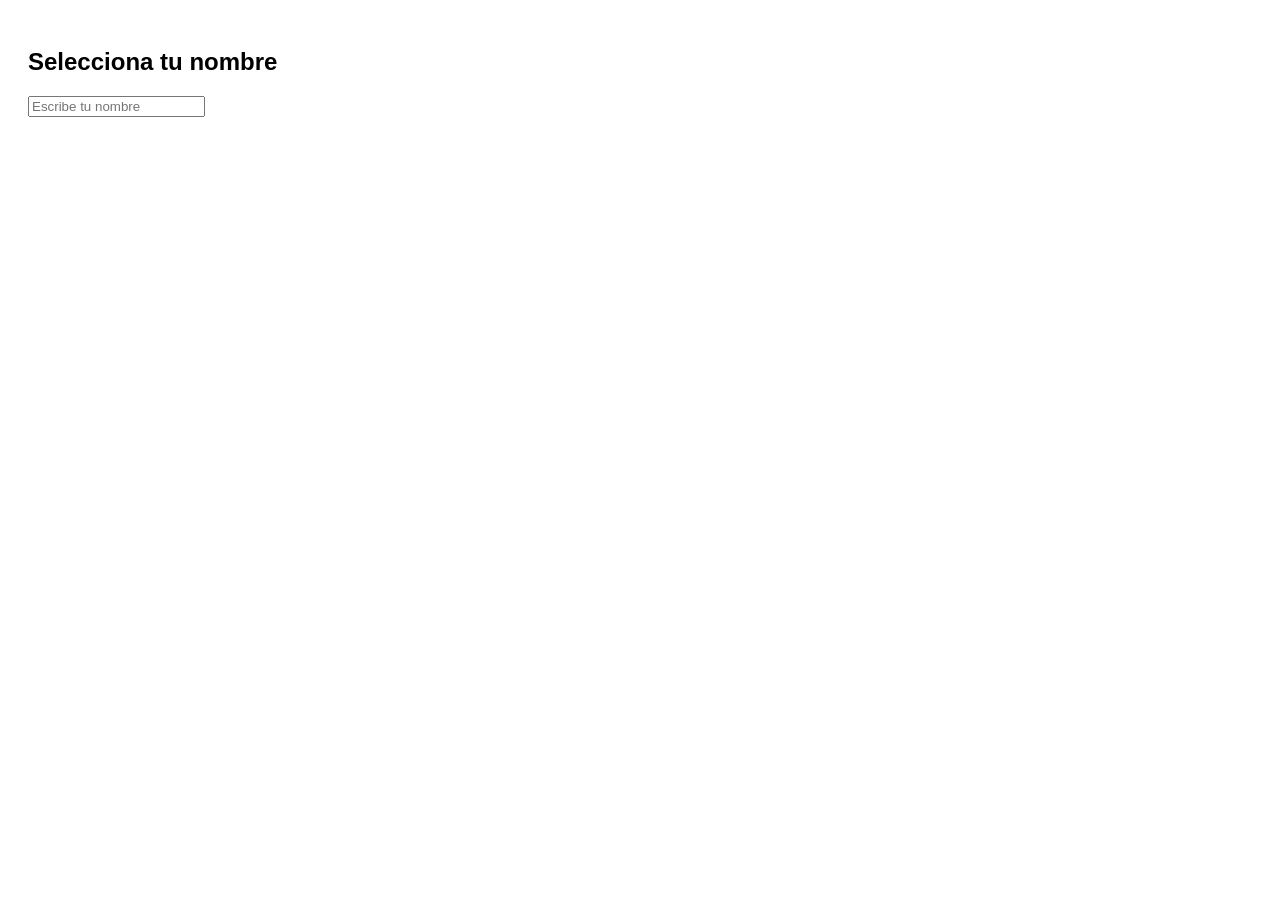
==== dashboard.html @ 646c34f2 "Add files via upload" ====
<!DOCTYPE html>
<html lang="es">
<head>
<meta charset="UTF-8">
<title>Dashboard Socio</title>
<style>
body { font-family: sans-serif; padding: 20px; }
#userInfo { margin-bottom: 20px; }
input { padding: 5px; margin-right: 5px; }
button { padding: 5px 10px; margin-right: 5px; }
</style>
</head>
<body>
<div id="userInfo">
  <p>Nombre: <span id="name"></span></p>
  <input id="phone" placeholder="Tu WhatsApp" />
  <button id="updateBtn">Actualizar</button>
  <button id="reloginBtn">Cambiar usuario / Reingresar</button>
</div>

<script>
const users = [
  { id: 1, name: "Jesus Diaz", user: "jesusd", token: "Xy7F8aP9kL2", phone: "" },
  { id: 2, name: "Maria Lopez", user: "marial", token: "G5kP9uL0vB", phone: "" }
];

let cookieUser = getCookie("user");
let currentUser = users.find(u => u.user === cookieUser);

if(!currentUser){
  alert("Usuario no encontrado, vuelve a login");
  window.location.href = "index.html";
}

document.getElementById("name").textContent = currentUser.name;

if(!currentUser.phone){
  const registerNow = confirm("No tienes tu número registrado. ¿Deseas registrarlo ahora?");
  if(!registerNow) alert("Puedes registrarlo más tarde desde el campo de teléfono.");
}

// Actualizar número con ID
document.getElementById("updateBtn").onclick = async () => {
  const phoneValue = document.getElementById("phone").value.trim();
  if(!phoneValue) return alert("Ingresa un número");

  const idConfirm = prompt("Ingresa tu ID para actualizar número:");
  if(idConfirm === currentUser.id.toString()){
    try {
      const res = await fetch("https://script.google.com/macros/s/AKfycbyCzb0Lgl-itCW7Rgy40jGekHmFnHZkaagji-p9V4IAKKMtPkt6tg4UJk2Qk_YGFMTIUA/exec", {
        method: "POST",
        body: JSON.stringify({user: currentUser.user, token: currentUser.token, phone: phoneValue})
      });
      const data = await res.json();
      if(data.success){
        alert("Número actualizado correctamente");
        currentUser.phone = phoneValue;
      } else {
        alert("Error: " + data.message);
      }
    } catch(e) {
      alert("Error al conectar con el servidor");
    }
  } else {
    alert("ID incorrecto, no se pudo actualizar");
  }
};

// Reingresar
document.getElementById("reloginBtn").onclick = () => {
  document.cookie = "user=; path=/; max-age=0";
  window.location.href = "index.html";
};

function getCookie(name){
  const c = document.cookie.split(";").find(row=>row.trim().startsWith(name+"="));
  return c ? c.split("=")[1] : "";
}
</script>
</body>
</html>
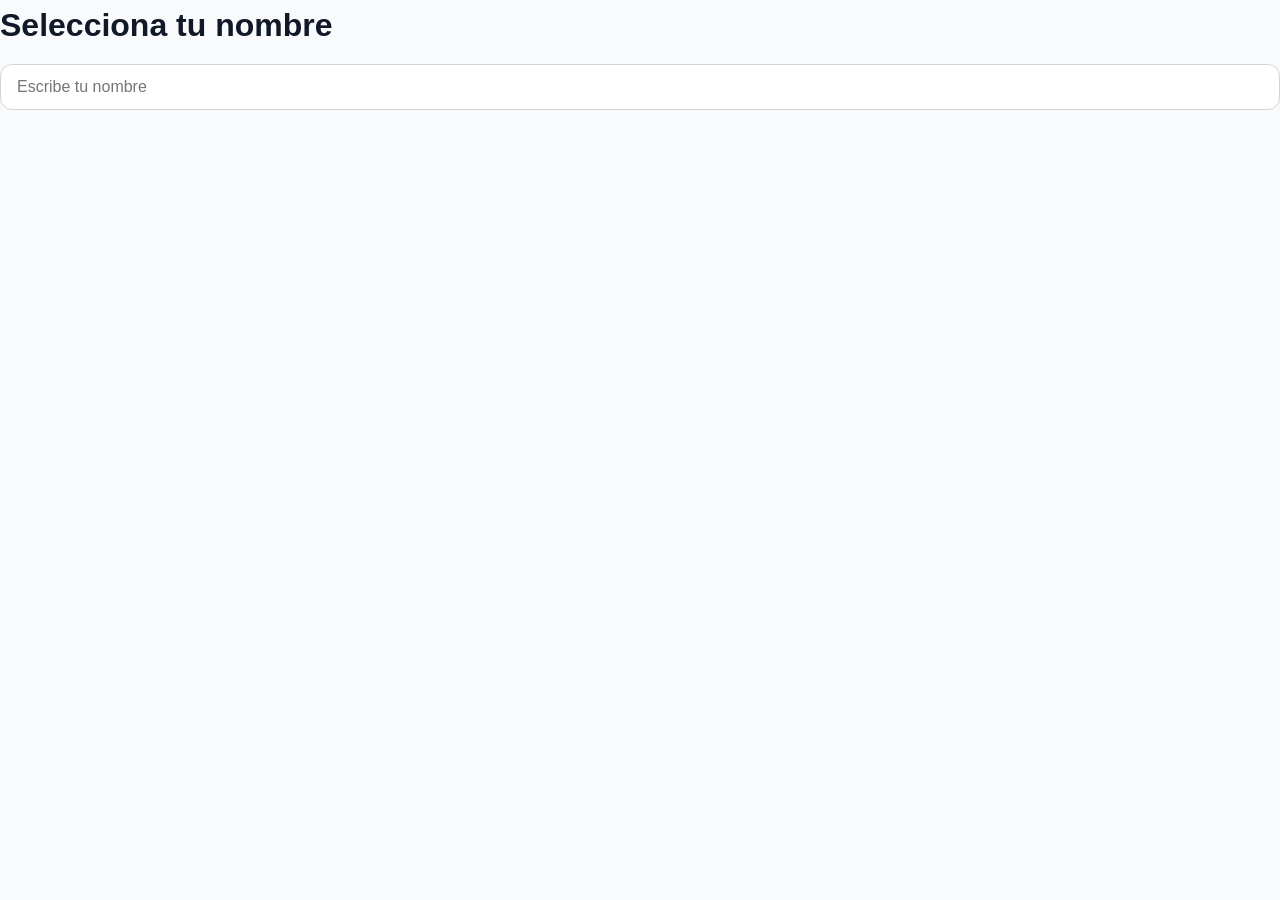
==== commit 0dcb449b: "Add files via upload" ====
--- a/dashboard.html
+++ b/dashboard.html
@@ -3,12 +3,7 @@
 <head>
 <meta charset="UTF-8">
 <title>Dashboard Socio</title>
-<style>
-body { font-family: sans-serif; padding: 20px; }
-#userInfo { margin-bottom: 20px; }
-input { padding: 5px; margin-right: 5px; }
-button { padding: 5px 10px; margin-right: 5px; }
-</style>
+<link rel="stylesheet" href="css/style.css">
 </head>
 <body>
 <div id="userInfo">
--- a/css/style.css
+++ b/css/style.css
@@ -0,0 +1,125 @@
+/* ===== Fuentes y colores globales ===== */
+:root {
+  --primary-color: #4f46e5;       /* azul vibrante */
+  --secondary-color: #f59e0b;     /* amarillo/naranja para acentos */
+  --bg-color: #f9fafb;            /* fondo general */
+  --text-color: #111827;          /* texto principal */
+  --text-muted: #6b7280;          /* texto secundario */
+  --card-bg: #ffffff;             /* fondo de tarjetas */
+  --border-radius: 12px;          /* bordes redondeados */
+  --shadow: 0 4px 15px rgba(0,0,0,0.1);
+  --transition: 0.3s ease;
+}
+
+* {
+  box-sizing: border-box;
+  margin: 0;
+  padding: 0;
+}
+
+body {
+  font-family: 'Inter', sans-serif;
+  background-color: var(--bg-color);
+  color: var(--text-color);
+  line-height: 1.6;
+}
+
+/* ===== Encabezados ===== */
+h1, h2, h3, h4, h5, h6 {
+  color: var(--text-color);
+  font-weight: 700;
+}
+
+h1 { font-size: 2.5rem; margin-bottom: 1rem; }
+h2 { font-size: 2rem; margin-bottom: 0.8rem; }
+h3 { font-size: 1.5rem; margin-bottom: 0.6rem; }
+
+/* ===== Enlaces ===== */
+a {
+  color: var(--primary-color);
+  text-decoration: none;
+  transition: color var(--transition);
+}
+
+a:hover {
+  color: var(--secondary-color);
+}
+
+/* ===== Botones modernos ===== */
+button, .btn {
+  background-color: var(--primary-color);
+  color: #fff;
+  border: none;
+  padding: 0.7rem 1.5rem;
+  font-size: 1rem;
+  border-radius: var(--border-radius);
+  cursor: pointer;
+  transition: all var(--transition);
+  box-shadow: var(--shadow);
+}
+
+button:hover, .btn:hover {
+  background-color: var(--secondary-color);
+  transform: translateY(-2px);
+  box-shadow: 0 6px 20px rgba(0,0,0,0.15);
+}
+
+/* ===== Contenedores y secciones ===== */
+.container {
+  max-width: 1200px;
+  margin: 0 auto;
+  padding: 2rem;
+}
+
+section {
+  padding: 4rem 0;
+}
+
+/* ===== Tarjetas modernas ===== */
+.card {
+  background-color: var(--card-bg);
+  border-radius: var(--border-radius);
+  box-shadow: var(--shadow);
+  padding: 2rem;
+  transition: transform var(--transition), box-shadow var(--transition);
+}
+
+.card:hover {
+  transform: translateY(-5px);
+  box-shadow: 0 10px 25px rgba(0,0,0,0.15);
+}
+
+/* ===== Imágenes ===== */
+img {
+  max-width: 100%;
+  border-radius: var(--border-radius);
+}
+
+/* ===== Formularios ===== */
+input, textarea {
+  width: 100%;
+  padding: 0.8rem 1rem;
+  margin-bottom: 1rem;
+  border: 1px solid #d1d5db;
+  border-radius: var(--border-radius);
+  font-size: 1rem;
+  transition: border-color var(--transition), box-shadow var(--transition);
+}
+
+input:focus, textarea:focus {
+  border-color: var(--primary-color);
+  box-shadow: 0 0 0 3px rgba(79, 70, 229, 0.2);
+  outline: none;
+}
+
+/* ===== Footer ===== */
+footer {
+  background-color: #111827;
+  color: #f9fafb;
+  padding: 2rem 0;
+  text-align: center;
+}
+
+footer a {
+  color: var(--secondary-color);
+}
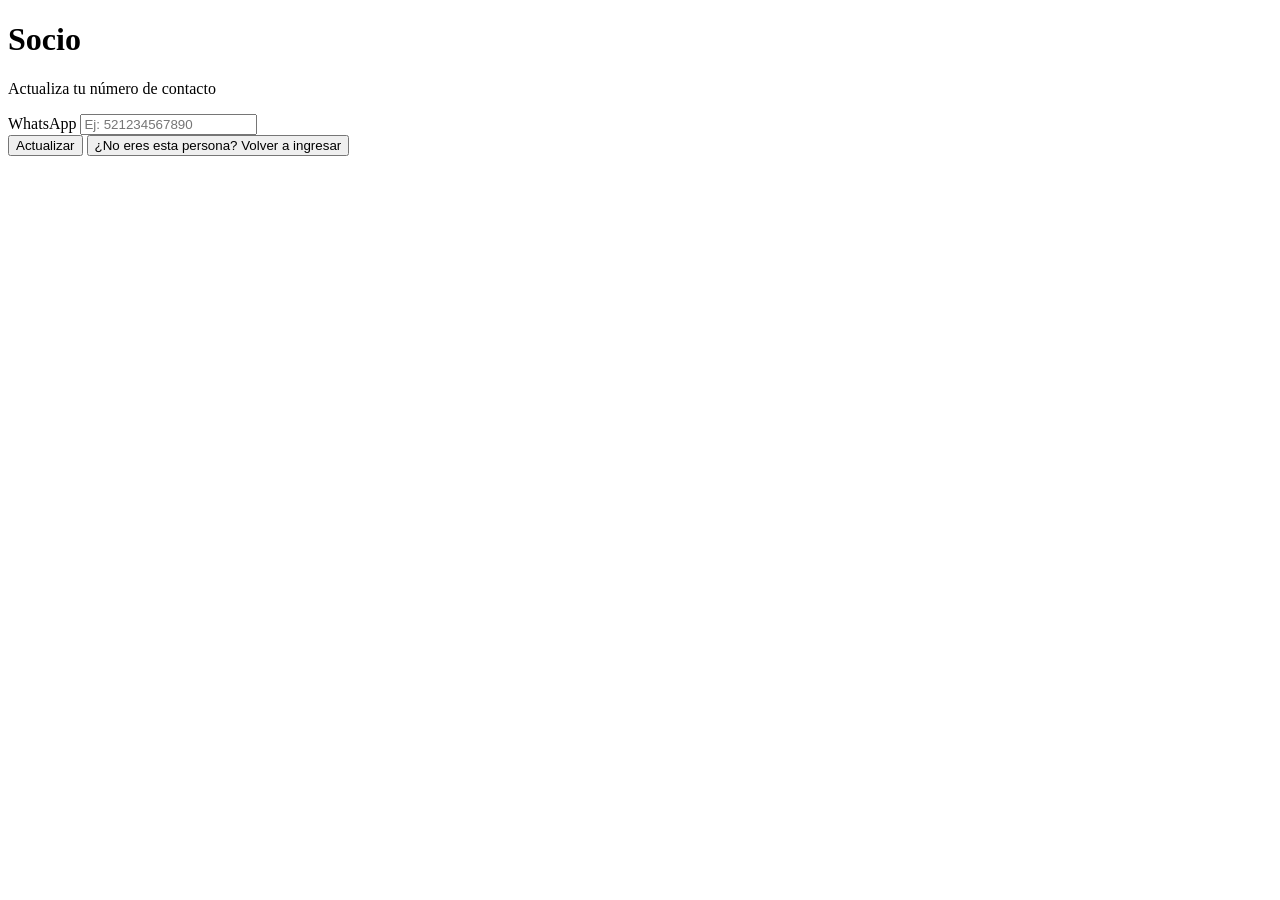
==== commit 3f918edd: "Add files via upload" ====
--- a/dashboard.html
+++ b/dashboard.html
@@ -1,76 +1,27 @@
 <!DOCTYPE html>
 <html lang="es">
 <head>
-<meta charset="UTF-8">
-<title>Dashboard Socio</title>
-<link rel="stylesheet" href="css/style.css">
+    <meta charset="UTF-8">
+    <meta name="viewport" content="width=device-width, initial-scale=1.0">
+    <title>Mi Perfil</title>
+    <link rel="stylesheet" href="style.css">
 </head>
 <body>
-<div id="userInfo">
-  <p>Nombre: <span id="name"></span></p>
-  <input id="phone" placeholder="Tu WhatsApp" />
-  <button id="updateBtn">Actualizar</button>
-  <button id="reloginBtn">Cambiar usuario / Reingresar</button>
-</div>
+    <div class="container">
+        <h1 id="userName">Hola, Socio</h1>
+        <p>Actualiza tu número de contacto</p>        <div class="form-group">
+            <label>WhatsApp</label>
+            <input type="tel" id="userWhatsApp" placeholder="Ej: 521234567890">
+        </div>
 
-<script>
-const users = [
-  { id: 1, name: "Jesus Diaz", user: "jesusd", token: "Xy7F8aP9kL2", phone: "" },
-  { id: 2, name: "Maria Lopez", user: "marial", token: "G5kP9uL0vB", phone: "" }
-];
-
-let cookieUser = getCookie("user");
-let currentUser = users.find(u => u.user === cookieUser);
-
-if(!currentUser){
-  alert("Usuario no encontrado, vuelve a login");
-  window.location.href = "index.html";
-}
-
-document.getElementById("name").textContent = currentUser.name;
-
-if(!currentUser.phone){
-  const registerNow = confirm("No tienes tu número registrado. ¿Deseas registrarlo ahora?");
-  if(!registerNow) alert("Puedes registrarlo más tarde desde el campo de teléfono.");
-}
-
-// Actualizar número con ID
-document.getElementById("updateBtn").onclick = async () => {
-  const phoneValue = document.getElementById("phone").value.trim();
-  if(!phoneValue) return alert("Ingresa un número");
-
-  const idConfirm = prompt("Ingresa tu ID para actualizar número:");
-  if(idConfirm === currentUser.id.toString()){
-    try {
-      const res = await fetch("https://script.google.com/macros/s/AKfycbyCzb0Lgl-itCW7Rgy40jGekHmFnHZkaagji-p9V4IAKKMtPkt6tg4UJk2Qk_YGFMTIUA/exec", {
-        method: "POST",
-        body: JSON.stringify({user: currentUser.user, token: currentUser.token, phone: phoneValue})
-      });
-      const data = await res.json();
-      if(data.success){
-        alert("Número actualizado correctamente");
-        currentUser.phone = phoneValue;
-      } else {
-        alert("Error: " + data.message);
-      }
-    } catch(e) {
-      alert("Error al conectar con el servidor");
-    }
-  } else {
-    alert("ID incorrecto, no se pudo actualizar");
-  }
-};
-
-// Reingresar
-document.getElementById("reloginBtn").onclick = () => {
-  document.cookie = "user=; path=/; max-age=0";
-  window.location.href = "index.html";
-};
-
-function getCookie(name){
-  const c = document.cookie.split(";").find(row=>row.trim().startsWith(name+"="));
-  return c ? c.split("=")[1] : "";
-}
-</script>
+        <button class="btn btn-primary" onclick="updateData()">Actualizar</button>
+        <button class="btn btn-ghost" onclick="logout()">¿No eres esta persona? Volver a ingresar</button>
+    </div>
+    <script src="app.js"></script>
+    <script>
+        // Cargar datos al iniciar
+        document.getElementById('userName').innerText = localStorage.getItem('name') || 'Socio';
+        document.getElementById('userWhatsApp').value = localStorage.getItem('whatsapp') || '';
+    </script>
 </body>
 </html>
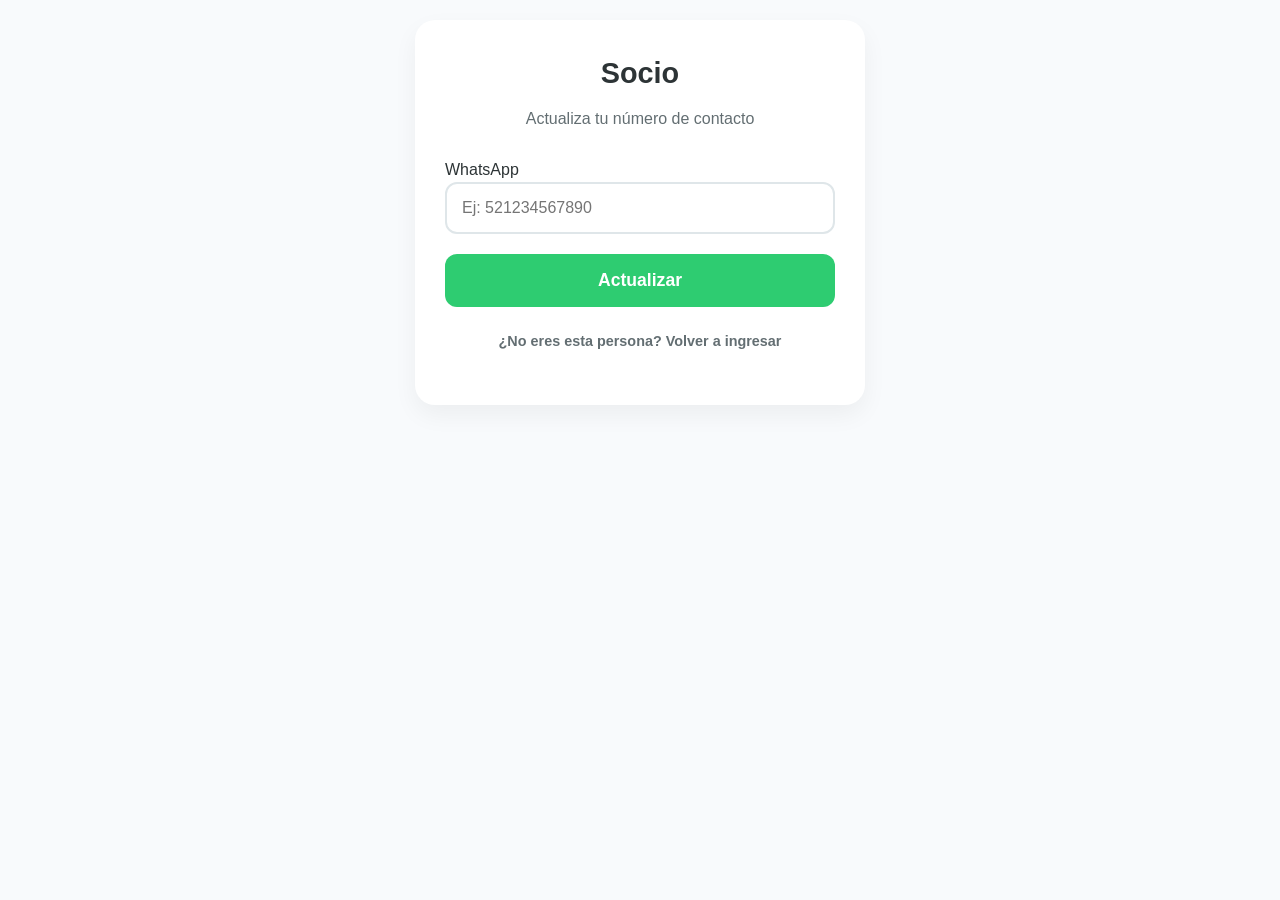
==== commit e49d69b5: "Add files via upload" ====
--- a/dashboard.html
+++ b/dashboard.html
@@ -4,7 +4,7 @@
     <meta charset="UTF-8">
     <meta name="viewport" content="width=device-width, initial-scale=1.0">
     <title>Mi Perfil</title>
-    <link rel="stylesheet" href="style.css">
+    <link rel="stylesheet" href="css/style.css">
 </head>
 <body>
     <div class="container">
--- a/css/style.css
+++ b/css/style.css
@@ -0,0 +1,92 @@
+:root {
+    --primary: #2ecc71;
+    --secondary: #27ae60;
+    --bg: #f8fafc;
+    --text: #2d3436;
+    --light-text: #636e72;
+    --white: #ffffff;
+    --border: #dfe6e9;
+}
+
+* { box-sizing: border-box; margin: 0; padding: 0; }body {
+    font-family: 'Segoe UI', Roboto, sans-serif;
+    background-color: var(--bg);
+    color: var(--text);
+    line-height: 1.6;
+    display: flex;
+    justify-content: center;
+    padding: 20px;
+}
+
+.container {
+    width: 100%;
+    max-width: 450px;
+    background: var(--white);
+    padding: 30px;
+    border-radius: 20px;    box-shadow: 0 10px 25px rgba(0,0,0,0.05);
+    text-align: center;
+}
+
+h1 { font-size: 1.8rem; margin-bottom: 10px; color: var(--text); }
+p { color: var(--light-text); margin-bottom: 25px; }
+
+.form-group { margin-bottom: 20px; text-align: left; position: relative; }
+
+input {
+    width: 100%;
+    padding: 15px;
+    border: 2px solid var(--border);
+    border-radius: 12px;
+    font-size: 1rem;
+    transition: 0.3s;
+}
+
+input:focus { border-color: var(--primary); outline: none; }
+
+.btn {
+    width: 100%;
+    padding: 16px;
+    border: none;
+    border-radius: 12px;
+    font-size: 1.1rem;
+    font-weight: bold;
+    cursor: pointer;
+    transition: 0.3s;
+    margin-bottom: 10px;
+}
+
+.btn-primary { background: var(--primary); color: white; }
+.btn-primary:hover { background: var(--secondary); }
+
+.btn-ghost { background: transparent; color: var(--light-text); font-size: 0.9rem; }
+
+.whatsapp-btn {
+    background: #25D366;
+    color: white;
+    text-decoration: none;
+    display: flex;
+    align-items: center;
+    justify-content: center;
+    gap: 10px;
+}
+
+.autocomplete-results {
+    position: absolute;
+    background: white;
+    width: 100%;
+    border: 1px solid var(--border);
+    border-radius: 0 0 12px 12px;
+    z-index: 10;
+    max-height: 200px;
+    overflow-y: auto;
+}
+
+.result-item {
+    padding: 12px;
+    cursor: pointer;
+    border-bottom: 1px solid var(--border);
+}
+
+.result-item:hover { background: #f1f2f6; }
+
+.hidden { display: none; }
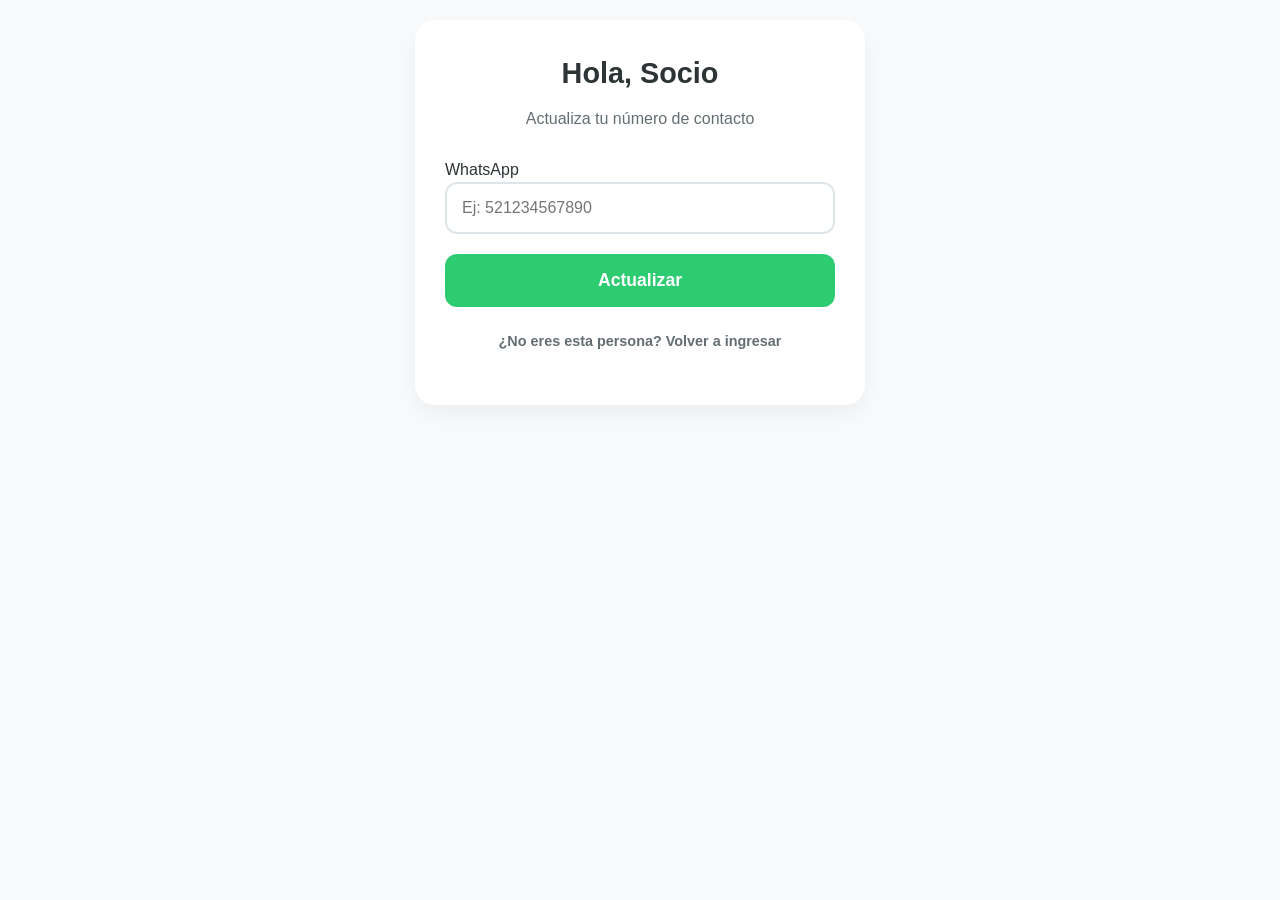
==== commit 535527c1: "Add files via upload" ====
--- a/dashboard.html
+++ b/dashboard.html
@@ -17,7 +17,7 @@
         <button class="btn btn-primary" onclick="updateData()">Actualizar</button>
         <button class="btn btn-ghost" onclick="logout()">¿No eres esta persona? Volver a ingresar</button>
     </div>
-    <script src="app.js"></script>
+    <script src="app/app.js?v=" + Date.now()</script>
     <script>
         // Cargar datos al iniciar
         document.getElementById('userName').innerText = localStorage.getItem('name') || 'Socio';
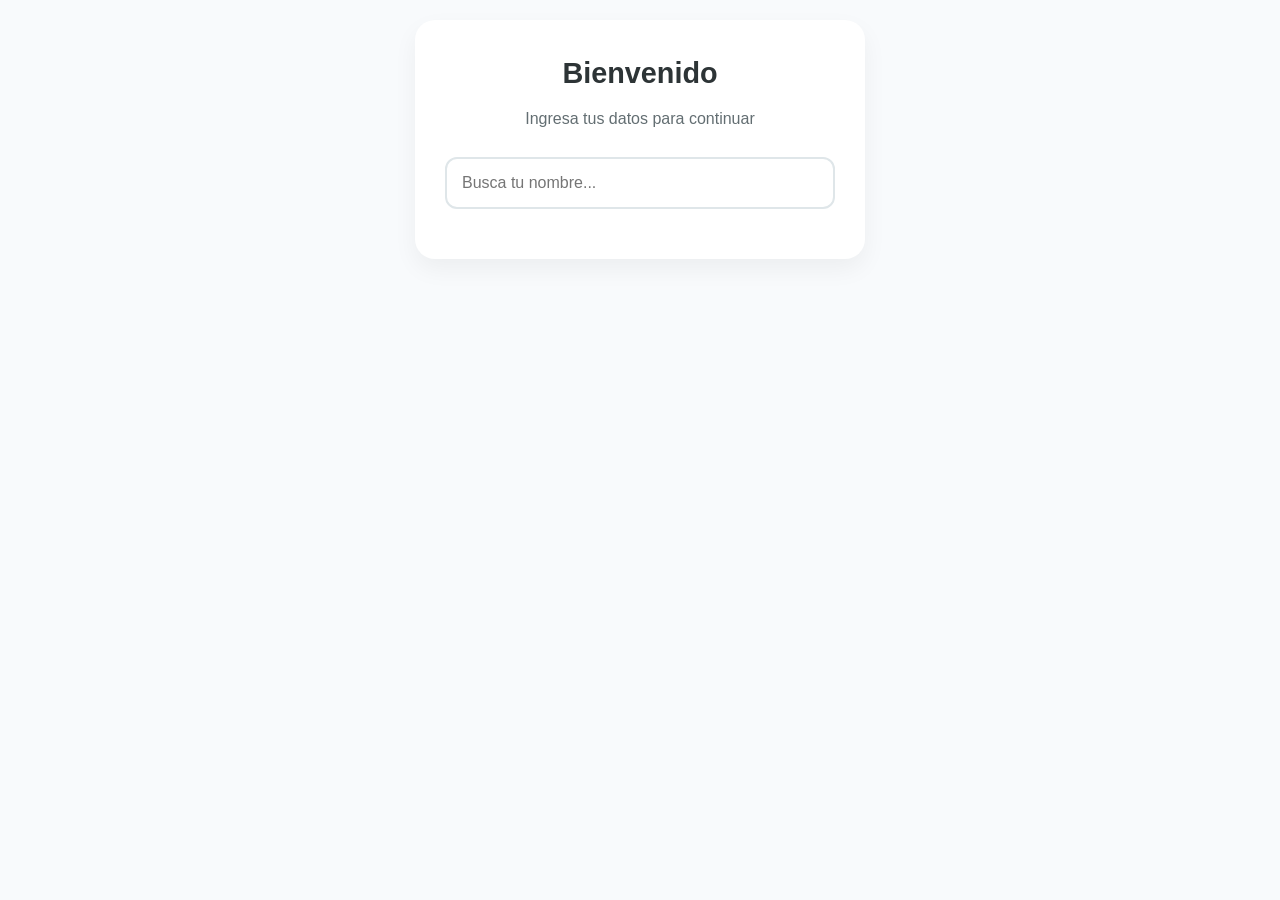
==== commit 42d023a1: "Add files via upload" ====
--- a/dashboard.html
+++ b/dashboard.html
@@ -1,27 +1,37 @@
 <!DOCTYPE html>
 <html lang="es">
 <head>
-    <meta charset="UTF-8">
-    <meta name="viewport" content="width=device-width, initial-scale=1.0">
-    <title>Mi Perfil</title>
-    <link rel="stylesheet" href="css/style.css">
+  <meta charset="UTF-8">
+  <meta name="viewport" content="width=device-width, initial-scale=1.0">
+  <title>Mi Perfil</title>
+  <link rel="stylesheet" href="css/style.css">
 </head>
 <body>
-    <div class="container">
-        <h1 id="userName">Hola, Socio</h1>
-        <p>Actualiza tu número de contacto</p>        <div class="form-group">
-            <label>WhatsApp</label>
-            <input type="tel" id="userWhatsApp" placeholder="Ej: 521234567890">
-        </div>
+  <div class="container">
+    <h1 id="userName">Hola</h1>
+    <p>Actualiza tu número de contacto</p>
 
-        <button class="btn btn-primary" onclick="updateData()">Actualizar</button>
-        <button class="btn btn-ghost" onclick="logout()">¿No eres esta persona? Volver a ingresar</button>
+    <div class="form-group">
+      <label>WhatsApp</label>
+      <input
+        type="tel"
+        id="userWhatsApp"
+        placeholder="Ej: 521234567890"
+      >
     </div>
-    <script src="app/app.js?v=" + Date.now()</script>
-    <script>
-        // Cargar datos al iniciar
-        document.getElementById('userName').innerText = localStorage.getItem('name') || 'Socio';
-        document.getElementById('userWhatsApp').value = localStorage.getItem('whatsapp') || '';
-    </script>
+
+    <button class="btn" onclick="updatePhone()">
+      Actualizar número
+    </button>
+
+    <button class="btn secondary" onclick="logout()">
+      ¿No eres tú? Volver a ingresar
+    </button>
+  </div>
+
+  <script src="app/app.js?v=1.0.1"></script>
+  <script>
+    loadDashboard();
+  </script>
 </body>
 </html>
